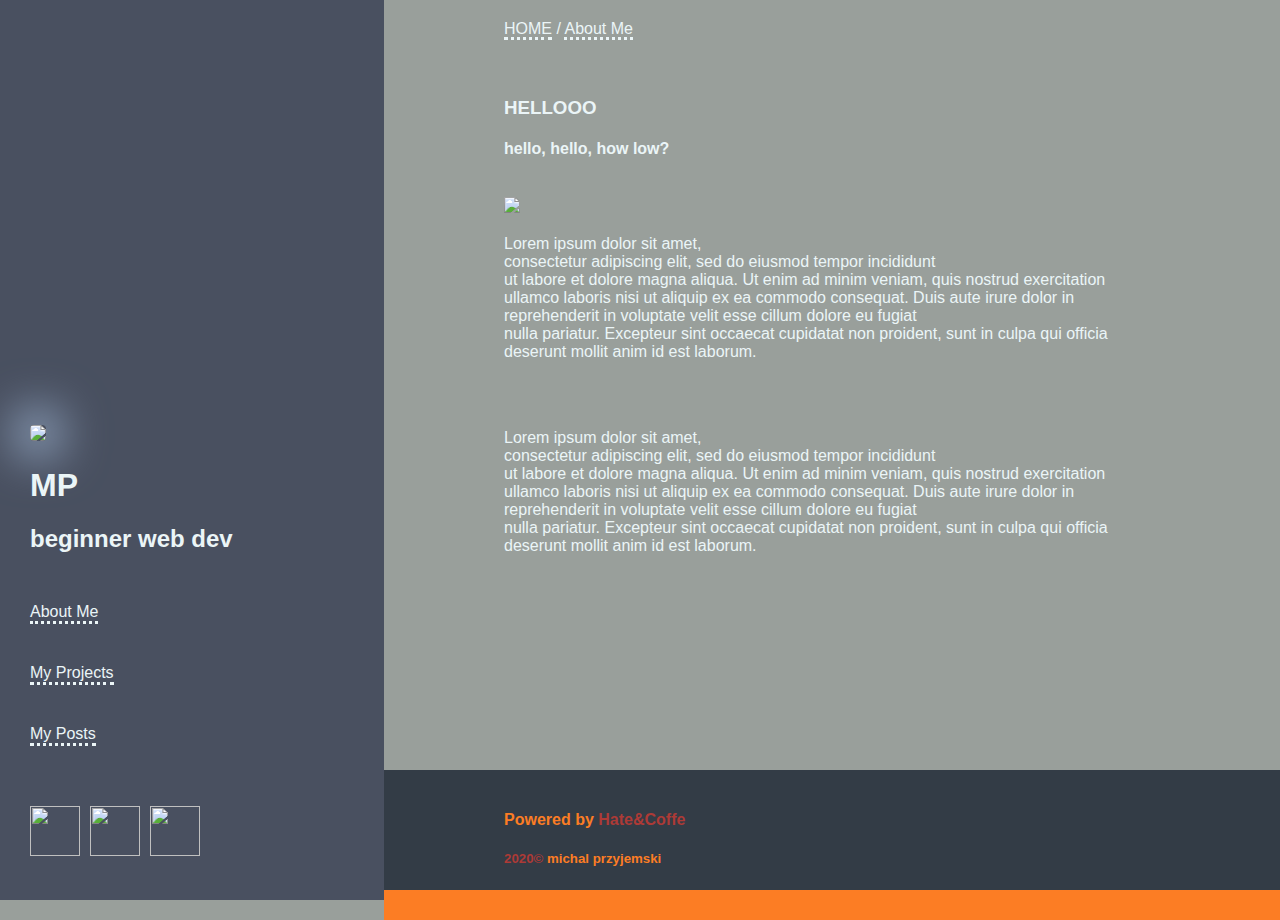
==== about.html @ 493ded74 "latest version from work" ====
<!DOCTYPE html>
<html lang="pl">
    <head>
        <meta charset="uth-8"/>
        <title>Ver1</title>
        <style></style>
        <link rel="stylesheet" href="main.css" type="text/css">
        
    </head>
    <body>
        <div class="header">
            <div class="logo">
                <img src="profile.jpg" ></img>
                <h1>MP</h1>
                <h2>beginner web dev</h2>
            </div>
            <div class="nav">
                <a href="about.html">About Me</a>
                <a href="portfolio.html">My Projects</a>
                <a href="post.html">My Posts</a>
            </div>
            <div class="contacts">
                <a href="###">
                    <img src="fb-logo.webp">
                </a>
                <a href="##">
                    <img src="linkedin-logo.png">
                </a>
                <a href="###">
                    <img src="git-logo.png">
                </a>
            </div>
        </div>

        <div class="content">
            <div class="ribon">
                <a href="index.html">HOME</a> / <a href="about.html">About Me</a>
            </div>

            <div class="post">
                <p>
                   
                <h3>HELLOOO</h3>
                <h4>hello, hello, how low?</h4> <br><img width="50px" src="nirvana.png">
                <br/>            
                
                <br/>    
                Lorem ipsum dolor sit amet,<br/>
                consectetur adipiscing elit, sed do eiusmod tempor incididunt <br/>
                ut labore et dolore magna aliqua. Ut enim ad minim veniam, quis nostrud exercitation ullamco laboris nisi ut aliquip ex ea commodo consequat. Duis aute irure dolor in reprehenderit in voluptate velit esse cillum dolore eu fugiat<br/>
                nulla pariatur. Excepteur sint occaecat cupidatat non proident, sunt in culpa qui officia deserunt mollit anim id est laborum.</p>
                <img src="profile.jpg" alt="">
                <p>
                   
                 
                            <br/>    
                Lorem ipsum dolor sit amet,<br/>
                consectetur adipiscing elit, sed do eiusmod tempor incididunt <br/>
                ut labore et dolore magna aliqua. Ut enim ad minim veniam, quis nostrud exercitation ullamco laboris nisi ut aliquip ex ea commodo consequat. Duis aute irure dolor in reprehenderit in voluptate velit esse cillum dolore eu fugiat<br/>
                nulla pariatur. Excepteur sint occaecat cupidatat non proident, sunt in culpa qui officia deserunt mollit anim id est laborum.</p>


            </div>
        </div>
        <div class="footer">
            <div class="logotyp">
                <h4>Powered by <span style="color:#AD3A36">Hate&Coffe</span></h4>
                <h5><span style="color:#AD3A36">2020&copy;</span> michal przyjemski</h5>
            </div>
        </div>   

        </body>
</html>
---- main.css ----
html, body
{
    background-color:#999f9b;
    margin: 0%;
    color: #EBF5F7;
    height: 100%;
    font-family:'Trebuchet MS', 'Lucida Sans Unicode', 'Lucida Grande', 'Lucida Sans', Arial, sans-serif
}
a
{
text-decoration: none;
}
.header
{
    display: flex;
    flex-direction: column;
    box-sizing:border-box;
    padding: 0 20px 30px 30px;
    justify-content: flex-end;
    background-color: #495060;
    width: 30%;
    height: 100%;
    float: left;
    background-image:url(img/bg.jpg);
    background-size: cover;
    position: fixed;
    left: 0;
    top: 0%;

}
header *
{
    padding: 10px;
}
.header .nav
{
    display: flex;
    flex-direction: column;
    padding: 10px 0 30px 0;
}
.header .nav a
{
    margin: 20px 0px 20px 0px;
}
.header .nav a , .content .ribon a
{
    color: #EBF5F7;
    border-bottom: dotted 3px;
    flex-basis: auto;
    width: fit-content;
}
.header .nav a:hover ,.content .ribon a:hover , .content .postheadline:hover
{
    color: tomato;
}
.header .logo img
{
    width: 21vw;
    height: vw;
    border-radius: 25%;
    box-shadow: 0px 0px 40px 20px #7c8ca4;
    /*box-shadow: 0px 0px 25px 6px #8f8f8f;*/
}
.header .contacts
{   
    display: flex;
    flex-direction: row;
    justify-content: flex-start;
}
.header .contacts a
{   
    padding: 10px 0 10px 0;
    margin-right: 10px;
}
.header .contacts a:hover
{
    opacity: 0.5;
}
.header .contacts a img
{
    width: 50px;
    height: 50px;
}


.content
{
    min-height: 100%;
    margin-left: 30%;
    margin-bottom: -150px ;
}
.content > *
{
    margin: 20px 100px;
    max-width: 800px;
}

.content .ribon
{
    align-content: center;
    padding: 0px 20px 0px 20px;
}
.content .ribon a:hover , .post > .readmore:hover
{
    color:#FC7D24;
}
.content .post
{
 /*   background-color: rgb(201, 216, 216);*/
    min-height: 100px;
    border-radius: 5px;
    margin-top: 15px;
    margin-bottom: 5px;
    position: relative;
    padding: 20px;
}
.content .postheadline
{
font-size: 20px;
color: #546A7A;
border-bottom: dashed 1px #546A7A;
font-family: 'Segoe UI', Tahoma, Geneva, Verdana, sans-serif;
}
.content .post:hover
{
   background-color: rgba(114, 120, 126, 0.568);
}
.post > .readmore
{
    position: absolute;
    right: 0;
    bottom: 0;
    color: #c33a30;
    font-weight: bold;
}


.footer
{
    background-color: #333C46;
    background: linear-gradient(0deg,#FC7D24 20%, #333C46 20%);
    width: 70%;
    height: 150px;
    bottom: 0;
    margin-left: 30%;
}
.footer .logotyp
{
    padding: 20px;
    color: #FC7D24;
    margin-left: 100px;
}
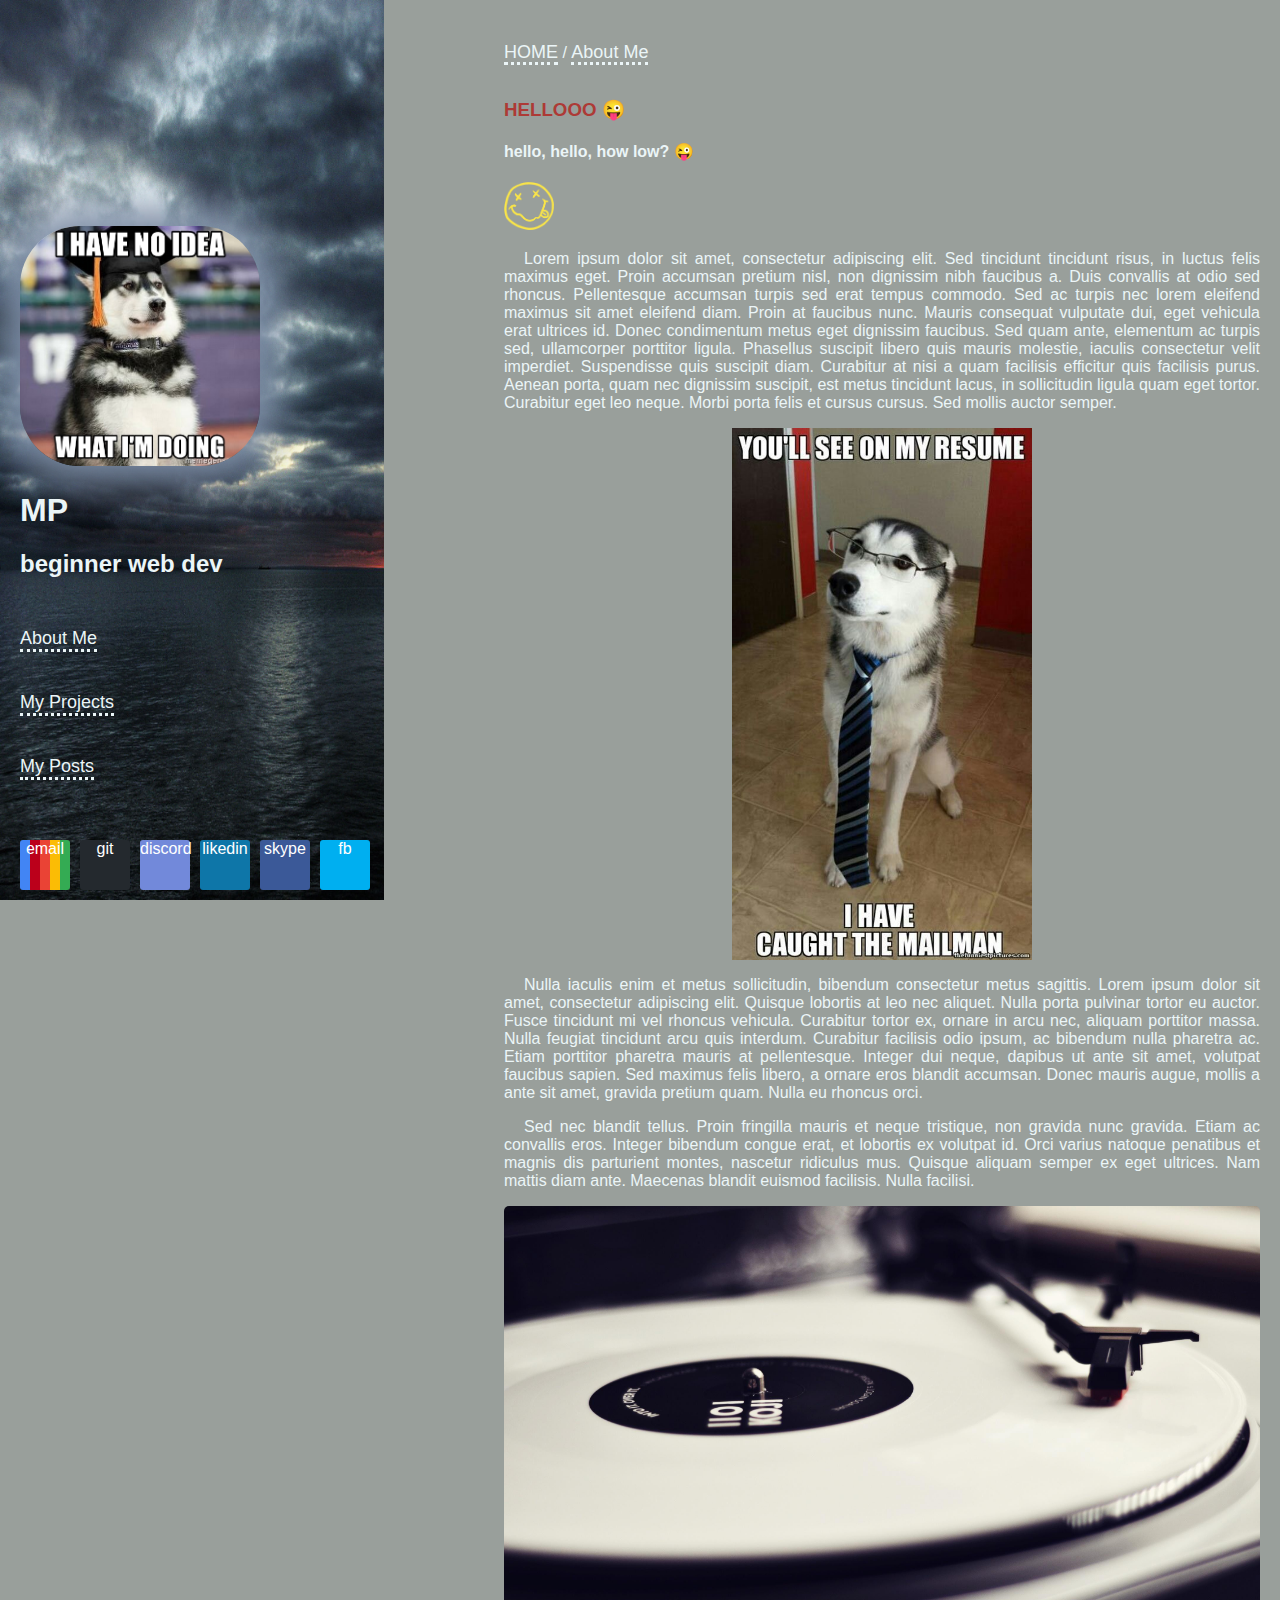
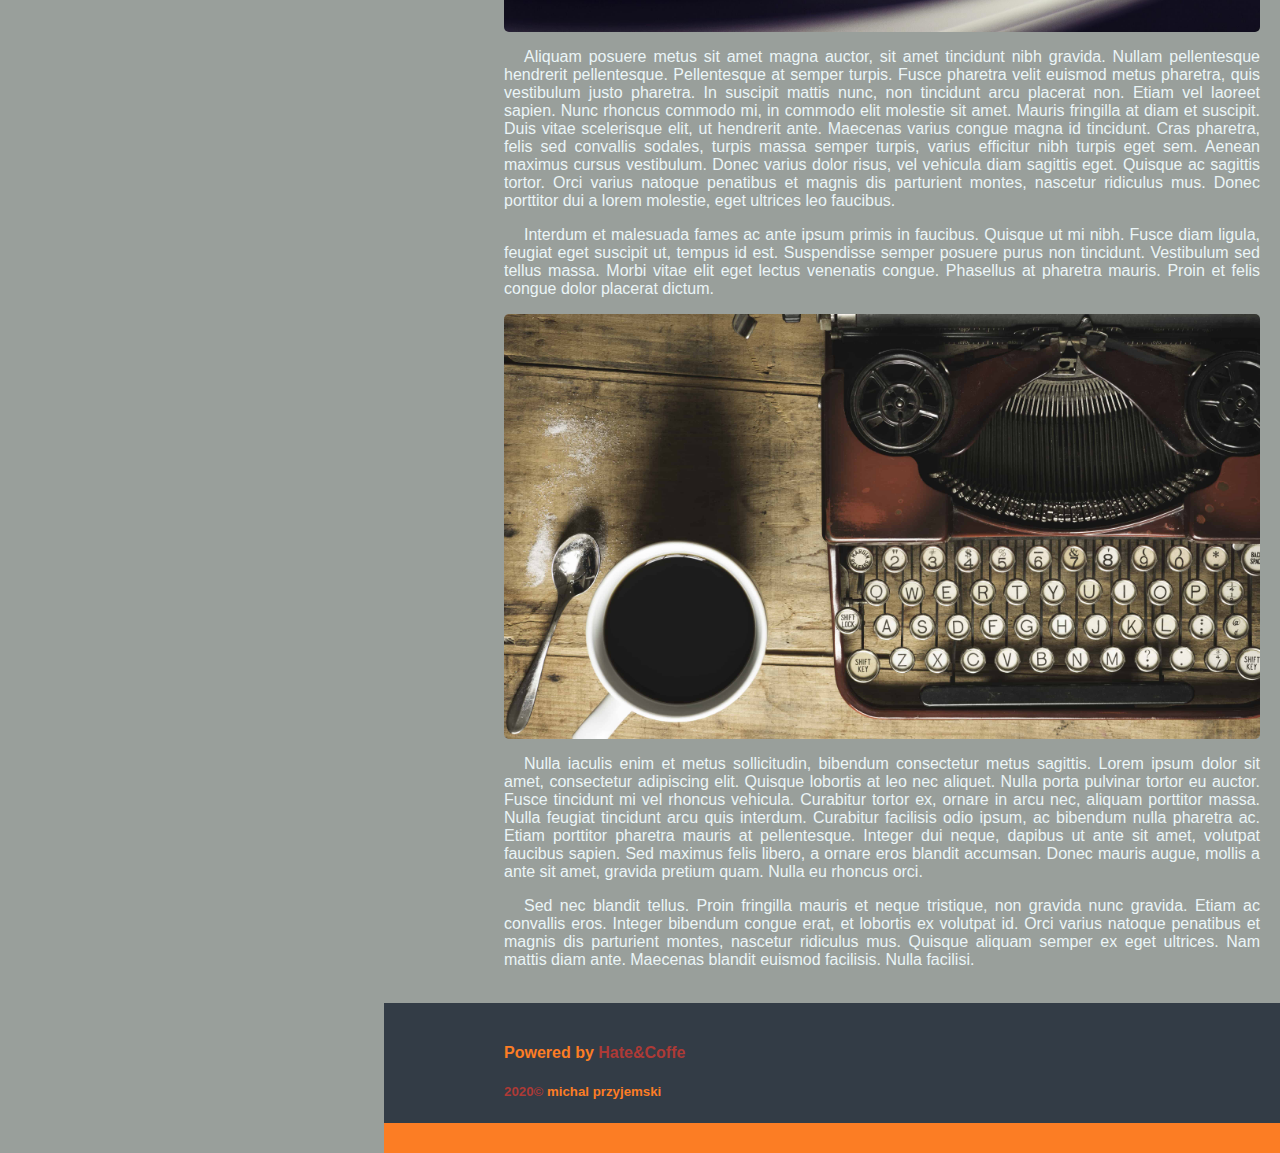
==== commit a5b25867: "newest version" ====
--- a/about.html
+++ b/about.html
@@ -5,69 +5,93 @@
         <title>Ver1</title>
         <style></style>
         <link rel="stylesheet" href="main.css" type="text/css">
-        
-    </head>
+
+        </head>
     <body>
         <div class="header">
             <div class="logo">
-                <img src="profile.jpg" ></img>
+                <img src="img/000001.jpg" ></img>
                 <h1>MP</h1>
                 <h2>beginner web dev</h2>
             </div>
             <div class="nav">
                 <a href="about.html">About Me</a>
                 <a href="portfolio.html">My Projects</a>
-                <a href="post.html">My Posts</a>
+                <a href="posts.html">My Posts</a>
             </div>
             <div class="contacts">
-                <a href="###">
-                    <img src="fb-logo.webp">
+                <a id="mail" href="###">
+                email
                 </a>
-                <a href="##">
-                    <img src="linkedin-logo.png">
+                <a id="github" href="###">
+                    git
                 </a>
-                <a href="###">
-                    <img src="git-logo.png">
+                <a id="discord" href="###">
+                    discord
+                </a>
+                <a id="linkin" href="###">
+                    likedin
+                </a>
+                <a id="skype" href="###">
+                    skype
+                </a>
+                <a id="fb" href="###">
+                    fb
                 </a>
             </div>
         </div>
-
-        <div class="content">
+        <div class="contener">
             <div class="ribon">
                 <a href="index.html">HOME</a> / <a href="about.html">About Me</a>
             </div>
 
-            <div class="post">
+            <div class="content">
+                    <h3>
+                        HELLOOO
+                        <span style="color:#FFEB01">&#128540;</span>
+                    </h3>
+                    <h4>
+                        hello, hello, how low?
+                        <span style="color:#FFEB01">&#128540;</span>
+                    </h4>
+                    <img style="float: rioght" width="50px" src="img/000006.png">
+                    <br/>
                 <p>
-                   
-                <h3>HELLOOO</h3>
-                <h4>hello, hello, how low?</h4> <br><img width="50px" src="nirvana.png">
-                <br/>            
-                
-                <br/>    
-                Lorem ipsum dolor sit amet,<br/>
-                consectetur adipiscing elit, sed do eiusmod tempor incididunt <br/>
-                ut labore et dolore magna aliqua. Ut enim ad minim veniam, quis nostrud exercitation ullamco laboris nisi ut aliquip ex ea commodo consequat. Duis aute irure dolor in reprehenderit in voluptate velit esse cillum dolore eu fugiat<br/>
-                nulla pariatur. Excepteur sint occaecat cupidatat non proident, sunt in culpa qui officia deserunt mollit anim id est laborum.</p>
-                <img src="profile.jpg" alt="">
+                    Lorem ipsum dolor sit amet, consectetur adipiscing elit. Sed tincidunt tincidunt risus, in luctus felis maximus eget. Proin accumsan pretium nisl, non dignissim nibh faucibus a. Duis convallis at odio sed rhoncus. Pellentesque accumsan turpis sed erat tempus commodo. Sed ac turpis nec lorem eleifend maximus sit amet eleifend diam. Proin at faucibus nunc. Mauris consequat vulputate dui, eget vehicula erat ultrices id. Donec condimentum metus eget dignissim faucibus. Sed quam ante, elementum ac turpis sed, ullamcorper porttitor ligula. Phasellus suscipit libero quis mauris molestie, iaculis consectetur velit imperdiet. Suspendisse quis suscipit diam. Curabitur at nisi a quam facilisis efficitur quis facilisis purus. Aenean porta, quam nec dignissim suscipit, est metus tincidunt lacus, in sollicitudin ligula quam eget tortor. Curabitur eget leo neque. Morbi porta felis et cursus cursus. Sed mollis auctor semper.
+                    <br/>
+                </p>
+                <img src="img/000002.jpg" class="center" width="300px">
+                <p> 
+                    Nulla iaculis enim et metus sollicitudin, bibendum consectetur metus sagittis. Lorem ipsum dolor sit amet, consectetur adipiscing elit. Quisque lobortis at leo nec aliquet. Nulla porta pulvinar tortor eu auctor. Fusce tincidunt mi vel rhoncus vehicula. Curabitur tortor ex, ornare in arcu nec, aliquam porttitor massa. Nulla feugiat tincidunt arcu quis interdum. Curabitur facilisis odio ipsum, ac bibendum nulla pharetra ac. Etiam porttitor pharetra mauris at pellentesque. Integer dui neque, dapibus ut ante sit amet, volutpat faucibus sapien. Sed maximus felis libero, a ornare eros blandit accumsan. Donec mauris augue, mollis a ante sit amet, gravida pretium quam. Nulla eu rhoncus orci.
+                    <br/>
+                </p>
                 <p>
-                   
-                 
-                            <br/>    
-                Lorem ipsum dolor sit amet,<br/>
-                consectetur adipiscing elit, sed do eiusmod tempor incididunt <br/>
-                ut labore et dolore magna aliqua. Ut enim ad minim veniam, quis nostrud exercitation ullamco laboris nisi ut aliquip ex ea commodo consequat. Duis aute irure dolor in reprehenderit in voluptate velit esse cillum dolore eu fugiat<br/>
-                nulla pariatur. Excepteur sint occaecat cupidatat non proident, sunt in culpa qui officia deserunt mollit anim id est laborum.</p>
-
-
+                    Sed nec blandit tellus. Proin fringilla mauris et neque tristique, non gravida nunc gravida. Etiam ac convallis eros. Integer bibendum congue erat, et lobortis ex volutpat id. Orci varius natoque penatibus et magnis dis parturient montes, nascetur ridiculus mus. Quisque aliquam semper ex eget ultrices. Nam mattis diam ante. Maecenas blandit euismod facilisis. Nulla facilisi.
+                    <br/>
+                </p>
+                <img src="img/000003.jpg" class="center" width="100%" style="border-radius: 5px;">
+                <p>
+                    Aliquam posuere metus sit amet magna auctor, sit amet tincidunt nibh gravida. Nullam pellentesque hendrerit pellentesque. Pellentesque at semper turpis. Fusce pharetra velit euismod metus pharetra, quis vestibulum justo pharetra. In suscipit mattis nunc, non tincidunt arcu placerat non. Etiam vel laoreet sapien. Nunc rhoncus commodo mi, in commodo elit molestie sit amet. Mauris fringilla at diam et suscipit. Duis vitae scelerisque elit, ut hendrerit ante. Maecenas varius congue magna id tincidunt. Cras pharetra, felis sed convallis sodales, turpis massa semper turpis, varius efficitur nibh turpis eget sem. Aenean maximus cursus vestibulum. Donec varius dolor risus, vel vehicula diam sagittis eget. Quisque ac sagittis tortor. Orci varius natoque penatibus et magnis dis parturient montes, nascetur ridiculus mus. Donec porttitor dui a lorem molestie, eget ultrices leo faucibus.
+                    <br/>
+                </p>
+                <p>
+                    Interdum et malesuada fames ac ante ipsum primis in faucibus. Quisque ut mi nibh. Fusce diam ligula, feugiat eget suscipit ut, tempus id est. Suspendisse semper posuere purus non tincidunt. Vestibulum sed tellus massa. Morbi vitae elit eget lectus venenatis congue. Phasellus at pharetra mauris. Proin et felis congue dolor placerat dictum.<br/>
+                </p>
+                <img src="img/000004.jpg" class="center" width="100%" style="border-radius: 5px;">
+                <p> 
+                    Nulla iaculis enim et metus sollicitudin, bibendum consectetur metus sagittis. Lorem ipsum dolor sit amet, consectetur adipiscing elit. Quisque lobortis at leo nec aliquet. Nulla porta pulvinar tortor eu auctor. Fusce tincidunt mi vel rhoncus vehicula. Curabitur tortor ex, ornare in arcu nec, aliquam porttitor massa. Nulla feugiat tincidunt arcu quis interdum. Curabitur facilisis odio ipsum, ac bibendum nulla pharetra ac. Etiam porttitor pharetra mauris at pellentesque. Integer dui neque, dapibus ut ante sit amet, volutpat faucibus sapien. Sed maximus felis libero, a ornare eros blandit accumsan. Donec mauris augue, mollis a ante sit amet, gravida pretium quam. Nulla eu rhoncus orci.
+                    <br/>
+                </p>
+                <p>
+                    Sed nec blandit tellus. Proin fringilla mauris et neque tristique, non gravida nunc gravida. Etiam ac convallis eros. Integer bibendum congue erat, et lobortis ex volutpat id. Orci varius natoque penatibus et magnis dis parturient montes, nascetur ridiculus mus. Quisque aliquam semper ex eget ultrices. Nam mattis diam ante. Maecenas blandit euismod facilisis. Nulla facilisi.<br/><br/>
+                </p>
             </div>
+            <div class="footer">
+                <div class="logotyp">
+                    <h4>Powered by <span style="color:#AD3A36">Hate&Coffe</span></h4>
+                    <h5><span style="color:#AD3A36">2020&copy;</span> michal przyjemski</h5>
+                </div>
+            </div>   
         </div>
-        <div class="footer">
-            <div class="logotyp">
-                <h4>Powered by <span style="color:#AD3A36">Hate&Coffe</span></h4>
-                <h5><span style="color:#AD3A36">2020&copy;</span> michal przyjemski</h5>
-            </div>
-        </div>   
-
-        </body>
+    </body>
 </html>--- a/main.css
+++ b/main.css
@@ -1,36 +1,34 @@
-html, body
-{
+html , body
+{
+    padding: 0;
+    margin: 0;
+    width: 100%;
+    height: 100%;
     background-color:#999f9b;
-    margin: 0%;
     color: #EBF5F7;
-    height: 100%;
     font-family:'Trebuchet MS', 'Lucida Sans Unicode', 'Lucida Grande', 'Lucida Sans', Arial, sans-serif
 }
 a
 {
 text-decoration: none;
 }
+
+/*   HEADER     */
+
 .header
 {
-    display: flex;
-    flex-direction: column;
-    box-sizing:border-box;
-    padding: 0 20px 30px 30px;
-    justify-content: flex-end;
-    background-color: #495060;
     width: 30%;
     height: 100%;
     float: left;
-    background-image:url(img/bg.jpg);
+    background-color: #495060;
+    position: fixed;
+    background-image:url(img/000000.jpg);
     background-size: cover;
-    position: fixed;
-    left: 0;
-    top: 0%;
-
-}
-header *
-{
-    padding: 10px;
+    box-sizing:border-box;
+    padding-left: 20px;
+    display: flex;
+    flex-direction: column;
+    justify-content: flex-end;
 }
 .header .nav
 {
@@ -42,107 +40,232 @@
 {
     margin: 20px 0px 20px 0px;
 }
-.header .nav a , .content .ribon a
+.header .nav a , .contener .ribon a
 {
     color: #EBF5F7;
     border-bottom: dotted 3px;
     flex-basis: auto;
     width: fit-content;
-}
-.header .nav a:hover ,.content .ribon a:hover , .content .postheadline:hover
+    font-size: 18px;
+}
+.header .nav a:hover ,.contener .ribon a:hover , .contener .postheadline:hover
 {
     color: tomato;
 }
 .header .logo img
 {
     width: 21vw;
-    height: vw;
+    height: 21vw;
+    max-width: 240px;
+    max-height: 240px;
     border-radius: 25%;
     box-shadow: 0px 0px 40px 20px #7c8ca4;
-    /*box-shadow: 0px 0px 25px 6px #8f8f8f;*/
 }
 .header .contacts
 {   
     display: flex;
     flex-direction: row;
     justify-content: flex-start;
+    flex-wrap: wrap;
 }
 .header .contacts a
 {   
-    padding: 10px 0 10px 0;
-    margin-right: 10px;
-}
-.header .contacts a:hover
-{
-    opacity: 0.5;
-}
-.header .contacts a img
-{
+    margin: 10px 10px 10px 0;
     width: 50px;
     height: 50px;
-}
-
-
-.content
-{
+    color: white;
+    border-radius: 3px;
+}
+.header .contacts a:hover
+{
+    opacity: 0.5;
+}
+#mail
+{
+    background-image:
+    linear-gradient(
+      to right,
+      #4285f4 0%,
+      #4285f4 20%,
+      #bb001b 20%,
+      #bb001b 40%,
+      #ea4335 40%,
+      #ea4335 60%,
+      #fbbc05 60%,
+      #fbbc05 80%,
+      #34ab53 80%,
+      #34ab53 100%
+    );
+    text-align: center;
+}
+#github
+{
+    background-color: #24292e;
+    text-align: center;
+}
+#discord
+{
+    background-color:#7289da;
+    text-align: center;
+}
+#linkin
+{
+    background-color:#0e76a8 ;
+    text-align: center;
+}
+#skype
+{
+    background-color: rgb(59, 89, 152);
+    text-align: center;
+}
+#fb
+{
+    background-color:#00aff0;
+    text-align: center;
+}
+.content > h3
+{
+color:#AD3A36;
+}
+.project-link
+{
+    position: relative;
+    width: 100%;
+}  
+.project-cover
+{
+    display: block;
+    width: 100%;
+    height: auto;
+    border-radius: 6px;
+    box-shadow: 0px 0px 15px 10px #adadad;
+}  
+.project-baner
+{
+    position: absolute;
+    top: 0;
+    bottom: 0;
+    left: 0;
+    right: 0;
+    height: 100%;
+    width: 100%;
+    opacity: 0;
+    transition: .5s ease;
+    background-color: #C0C0D8;
+} 
+.project-link:hover .project-baner 
+{
+    opacity: 0.65;
+}
+.text
+{
+    color: rgb(94, 94, 94);
+    font-size: 20px;
+    position: absolute;
+    top: 50%;
+    left: 50%;
+    -webkit-transform: translate(-50%, -50%);
+    -ms-transform: translate(-50%, -50%);
+    transform: translate(-50%, -50%);
+    text-align: center;
+}
+
+/*   CONTET OVERAL     */
+
+.contener
+{
+    margin-left: 30%;
+    width: 70%;
+    display: grid;
+    grid-template-rows: 80px auto 150px;
     min-height: 100%;
-    margin-left: 30%;
-    margin-bottom: -150px ;
-}
-.content > *
-{
-    margin: 20px 100px;
-    max-width: 800px;
-}
-
-.content .ribon
-{
+}
+
+/*   NAV     */
+
+.contener .ribon
+{
+    grid-row: 1 / 2;
+    margin-left: 100px;
     align-content: center;
-    padding: 0px 20px 0px 20px;
-}
-.content .ribon a:hover , .post > .readmore:hover
+    padding: 25px 20px 0px 20px;
+}
+.contener .content a
+{
+    color: #c33a30 ;
+    margin: 0px 20px 0px 20px;
+}
+.contener .ribon a:hover , .post > .readmore:hover , .contener .content a:hover
 {
     color:#FC7D24;
 }
-.content .post
-{
- /*   background-color: rgb(201, 216, 216);*/
+
+/*   POSTS SIDES    */
+
+.contener .post
+{
     min-height: 100px;
     border-radius: 5px;
     margin-top: 15px;
     margin-bottom: 5px;
     position: relative;
-    padding: 20px;
-}
-.content .postheadline
+    padding: 20px 20px 20px 40px;
+}
+.contener .post:hover
+{
+   background-color: rgba(114, 120, 126, 0.568);
+}
+.contener .postheadline
 {
 font-size: 20px;
 color: #546A7A;
 border-bottom: dashed 1px #546A7A;
 font-family: 'Segoe UI', Tahoma, Geneva, Verdana, sans-serif;
 }
-.content .post:hover
-{
-   background-color: rgba(114, 120, 126, 0.568);
-}
-.post > .readmore
+.content
+{
+    grid-row: 2 / 3;
+    margin-left: 100px;
+    max-width: 800px;
+    padding: 0 20px 0 20px;
+}
+.content .post .postheadline h3
+{
+     margin: 10px 0px 0px;
+}      
+ .content .post .postheadline h5
+{
+    margin: 0px;
+    font-size: 0.7em;
+}
+  .content .post p , .contener .content p
+{
+text-align: justify;
+text-indent: 20px;
+} 
+.contener .content .center
+{
+    display: block;
+    margin: 0 auto 0 auto;
+}
+ .post > .readmore
 {
     position: absolute;
     right: 0;
     bottom: 0;
     color: #c33a30;
     font-weight: bold;
-}
-
+    margin-right: 10px;
+    margin-bottom: 25px;
+}
+
+/*   FOOTER     */
 
 .footer
 {
     background-color: #333C46;
     background: linear-gradient(0deg,#FC7D24 20%, #333C46 20%);
-    width: 70%;
-    height: 150px;
-    bottom: 0;
-    margin-left: 30%;
+    grid-row: 3 / 4;
 }
 .footer .logotyp
 {
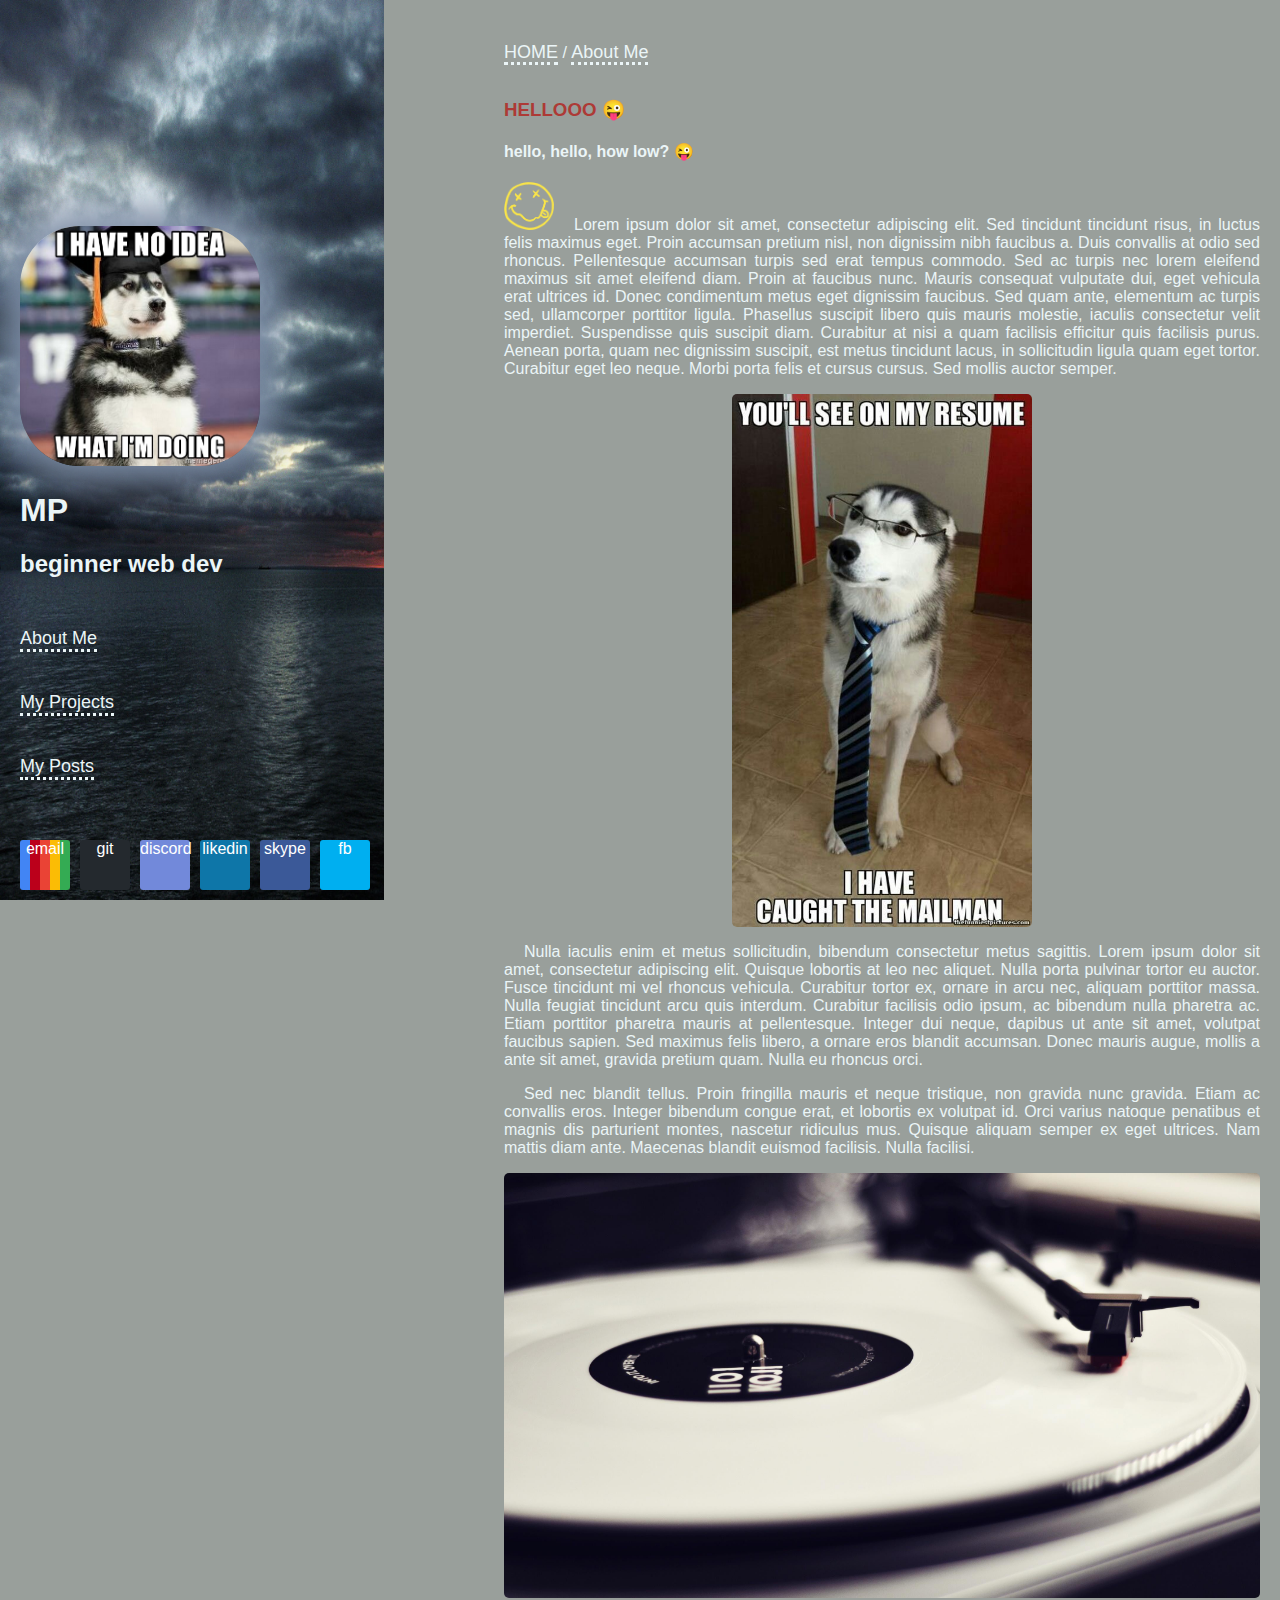
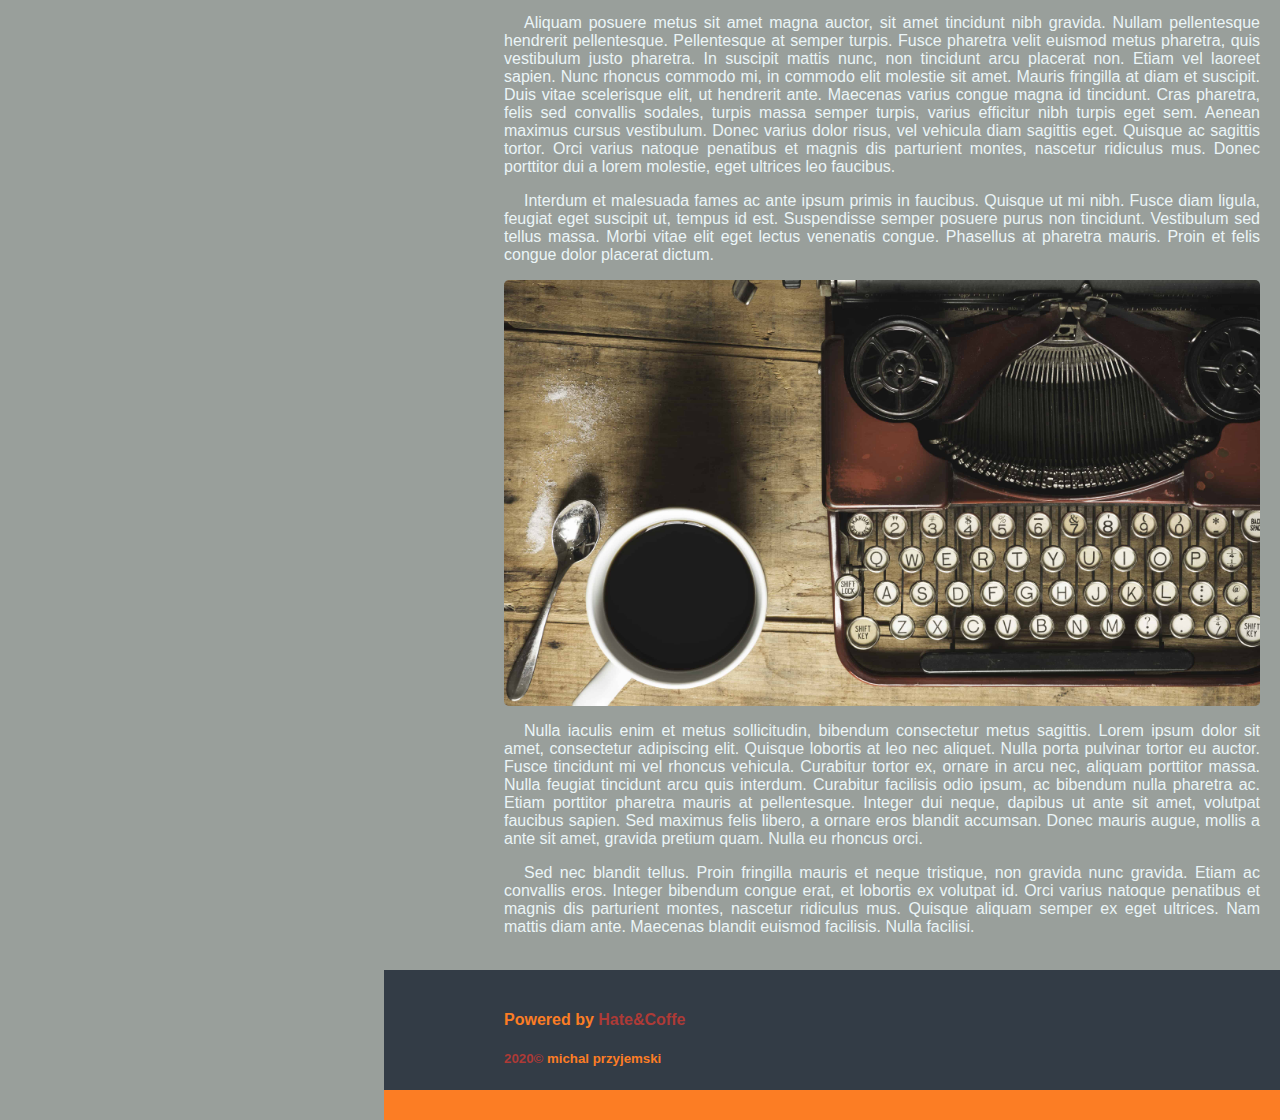
==== commit ebf25597: "poprawione style" ====
--- a/about.html
+++ b/about.html
@@ -5,7 +5,6 @@
         <title>Ver1</title>
         <style></style>
         <link rel="stylesheet" href="main.css" type="text/css">
-
         </head>
     <body>
         <div class="header">
@@ -44,23 +43,22 @@
             <div class="ribon">
                 <a href="index.html">HOME</a> / <a href="about.html">About Me</a>
             </div>
-
             <div class="content">
                     <h3>
                         HELLOOO
-                        <span style="color:#FFEB01">&#128540;</span>
+                        <span >&#128540;</span>
                     </h3>
                     <h4>
                         hello, hello, how low?
-                        <span style="color:#FFEB01">&#128540;</span>
+                        <span>&#128540;</span>
                     </h4>
-                    <img style="float: rioght" width="50px" src="img/000006.png">
+                    <img class="ikon" src="img/000006.png">
                     <br/>
                 <p>
                     Lorem ipsum dolor sit amet, consectetur adipiscing elit. Sed tincidunt tincidunt risus, in luctus felis maximus eget. Proin accumsan pretium nisl, non dignissim nibh faucibus a. Duis convallis at odio sed rhoncus. Pellentesque accumsan turpis sed erat tempus commodo. Sed ac turpis nec lorem eleifend maximus sit amet eleifend diam. Proin at faucibus nunc. Mauris consequat vulputate dui, eget vehicula erat ultrices id. Donec condimentum metus eget dignissim faucibus. Sed quam ante, elementum ac turpis sed, ullamcorper porttitor ligula. Phasellus suscipit libero quis mauris molestie, iaculis consectetur velit imperdiet. Suspendisse quis suscipit diam. Curabitur at nisi a quam facilisis efficitur quis facilisis purus. Aenean porta, quam nec dignissim suscipit, est metus tincidunt lacus, in sollicitudin ligula quam eget tortor. Curabitur eget leo neque. Morbi porta felis et cursus cursus. Sed mollis auctor semper.
                     <br/>
                 </p>
-                <img src="img/000002.jpg" class="center" width="300px">
+                <img class="ME" src="img/000002.jpg">
                 <p> 
                     Nulla iaculis enim et metus sollicitudin, bibendum consectetur metus sagittis. Lorem ipsum dolor sit amet, consectetur adipiscing elit. Quisque lobortis at leo nec aliquet. Nulla porta pulvinar tortor eu auctor. Fusce tincidunt mi vel rhoncus vehicula. Curabitur tortor ex, ornare in arcu nec, aliquam porttitor massa. Nulla feugiat tincidunt arcu quis interdum. Curabitur facilisis odio ipsum, ac bibendum nulla pharetra ac. Etiam porttitor pharetra mauris at pellentesque. Integer dui neque, dapibus ut ante sit amet, volutpat faucibus sapien. Sed maximus felis libero, a ornare eros blandit accumsan. Donec mauris augue, mollis a ante sit amet, gravida pretium quam. Nulla eu rhoncus orci.
                     <br/>
@@ -69,7 +67,7 @@
                     Sed nec blandit tellus. Proin fringilla mauris et neque tristique, non gravida nunc gravida. Etiam ac convallis eros. Integer bibendum congue erat, et lobortis ex volutpat id. Orci varius natoque penatibus et magnis dis parturient montes, nascetur ridiculus mus. Quisque aliquam semper ex eget ultrices. Nam mattis diam ante. Maecenas blandit euismod facilisis. Nulla facilisi.
                     <br/>
                 </p>
-                <img src="img/000003.jpg" class="center" width="100%" style="border-radius: 5px;">
+                <img src="img/000003.jpg" class="center">
                 <p>
                     Aliquam posuere metus sit amet magna auctor, sit amet tincidunt nibh gravida. Nullam pellentesque hendrerit pellentesque. Pellentesque at semper turpis. Fusce pharetra velit euismod metus pharetra, quis vestibulum justo pharetra. In suscipit mattis nunc, non tincidunt arcu placerat non. Etiam vel laoreet sapien. Nunc rhoncus commodo mi, in commodo elit molestie sit amet. Mauris fringilla at diam et suscipit. Duis vitae scelerisque elit, ut hendrerit ante. Maecenas varius congue magna id tincidunt. Cras pharetra, felis sed convallis sodales, turpis massa semper turpis, varius efficitur nibh turpis eget sem. Aenean maximus cursus vestibulum. Donec varius dolor risus, vel vehicula diam sagittis eget. Quisque ac sagittis tortor. Orci varius natoque penatibus et magnis dis parturient montes, nascetur ridiculus mus. Donec porttitor dui a lorem molestie, eget ultrices leo faucibus.
                     <br/>
@@ -77,7 +75,7 @@
                 <p>
                     Interdum et malesuada fames ac ante ipsum primis in faucibus. Quisque ut mi nibh. Fusce diam ligula, feugiat eget suscipit ut, tempus id est. Suspendisse semper posuere purus non tincidunt. Vestibulum sed tellus massa. Morbi vitae elit eget lectus venenatis congue. Phasellus at pharetra mauris. Proin et felis congue dolor placerat dictum.<br/>
                 </p>
-                <img src="img/000004.jpg" class="center" width="100%" style="border-radius: 5px;">
+                <img src="img/000004.jpg" class="center">
                 <p> 
                     Nulla iaculis enim et metus sollicitudin, bibendum consectetur metus sagittis. Lorem ipsum dolor sit amet, consectetur adipiscing elit. Quisque lobortis at leo nec aliquet. Nulla porta pulvinar tortor eu auctor. Fusce tincidunt mi vel rhoncus vehicula. Curabitur tortor ex, ornare in arcu nec, aliquam porttitor massa. Nulla feugiat tincidunt arcu quis interdum. Curabitur facilisis odio ipsum, ac bibendum nulla pharetra ac. Etiam porttitor pharetra mauris at pellentesque. Integer dui neque, dapibus ut ante sit amet, volutpat faucibus sapien. Sed maximus felis libero, a ornare eros blandit accumsan. Donec mauris augue, mollis a ante sit amet, gravida pretium quam. Nulla eu rhoncus orci.
                     <br/>
@@ -88,8 +86,8 @@
             </div>
             <div class="footer">
                 <div class="logotyp">
-                    <h4>Powered by <span style="color:#AD3A36">Hate&Coffe</span></h4>
-                    <h5><span style="color:#AD3A36">2020&copy;</span> michal przyjemski</h5>
+                    <h4>Powered by <span>Hate&Coffe</span></h4>
+                    <h5><span>2020&copy;</span> michal przyjemski</h5>
                 </div>
             </div>   
         </div>
--- a/main.css
+++ b/main.css
@@ -195,6 +195,34 @@
     color: #c33a30 ;
     margin: 0px 20px 0px 20px;
 }
+.contener .content h3 span , .contener .content h4 span
+{
+    color:#FFEB01
+}
+.contener .content h5 , .contener .content .post .postheadline h5 
+{
+    color:  rgb(70, 70, 70) ;
+}
+.contener .content .ikon
+{
+    float: left;
+    width: 50px;
+}
+.contener .content .ME
+{
+    width: 300px;
+    display: block;
+    margin: 0 auto 0 auto;
+    border-radius: 5px;
+}
+.contener .content h5 i.fa.fa-calendar , .contener .content .post .postheadline h5 i.fa.fa-calendar
+{
+    font-size: 0.9em;
+}
+.contener .content h5 i.fa.clock-o , .contener .content .post .postheadline h5 i.fa.clock-o
+{
+font-size:1em
+}
 .contener .ribon a:hover , .post > .readmore:hover , .contener .content a:hover
 {
     color:#FC7D24;
@@ -247,6 +275,9 @@
 {
     display: block;
     margin: 0 auto 0 auto;
+    border-radius: 5px;
+    width: 100%;
+
 }
  .post > .readmore
 {
@@ -272,4 +303,8 @@
     padding: 20px;
     color: #FC7D24;
     margin-left: 100px;
-}+}
+.footer .logotyp h4 span , .footer .logotyp h5 span
+{
+    color:#AD3A36
+}
